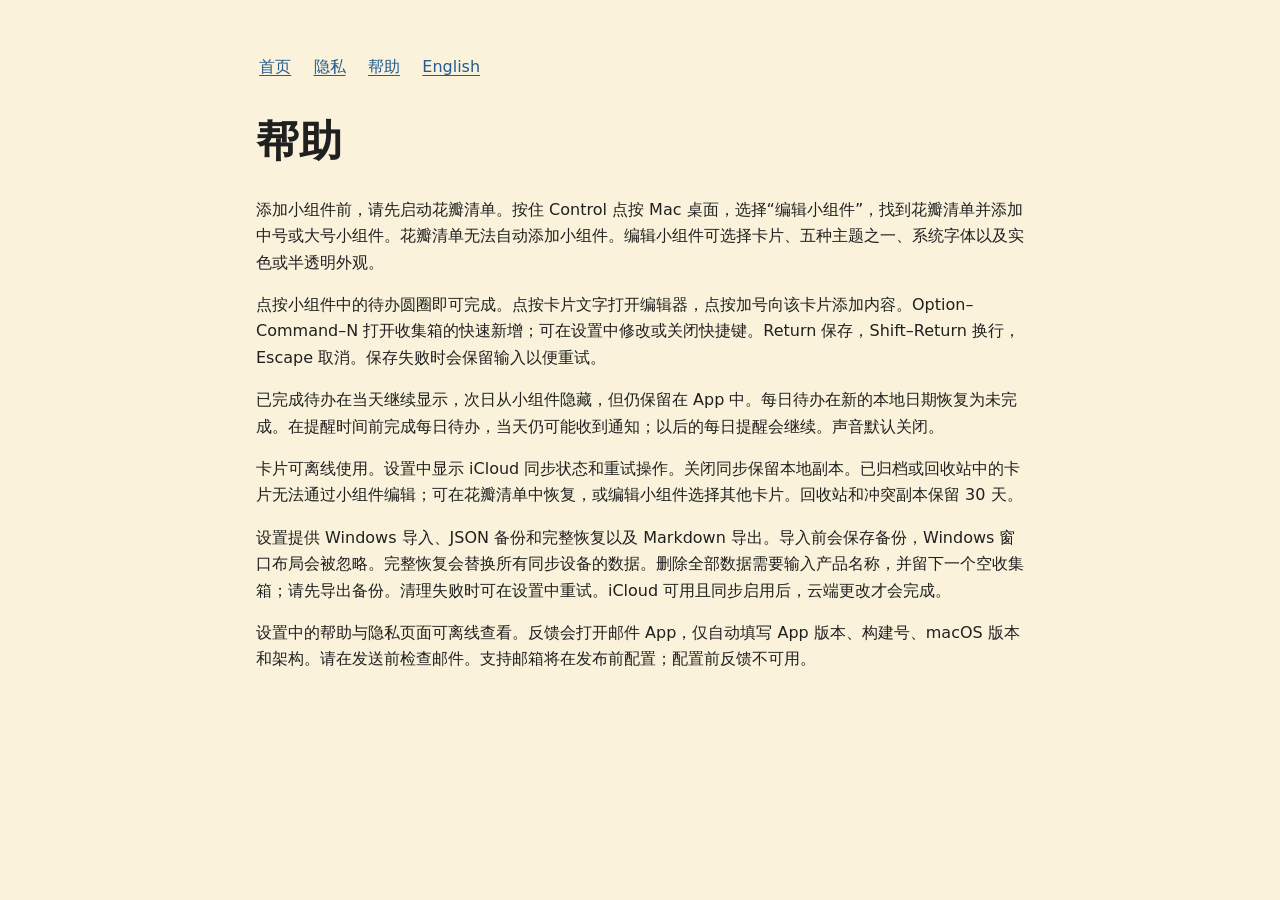
==== site/support/zh-Hans.html @ ade8dd60 "feat: add themes onboarding and bilingual support" ====
<!doctype html>
<html lang="zh-Hans">
<head><meta charset="utf-8"><meta name="viewport" content="width=device-width, initial-scale=1">
<meta name="color-scheme" content="light dark"><title>帮助 · Petal</title><link rel="stylesheet" href="../style.css"></head>
<body><header><nav aria-label="导航"><a href="../index.html">首页</a> <a href="../privacy/zh-Hans.html">隐私</a> <a href="../support/zh-Hans.html">帮助</a> <a href="en.html" lang="en" hreflang="en">English</a></nav></header>
<main><h1>帮助</h1><p>添加小组件前，请先启动花瓣清单。按住 Control 点按 Mac 桌面，选择“编辑小组件”，找到花瓣清单并添加中号或大号小组件。花瓣清单无法自动添加小组件。编辑小组件可选择卡片、五种主题之一、系统字体以及实色或半透明外观。</p>
<p>点按小组件中的待办圆圈即可完成。点按卡片文字打开编辑器，点按加号向该卡片添加内容。Option–Command–N 打开收集箱的快速新增；可在设置中修改或关闭快捷键。Return 保存，Shift–Return 换行，Escape 取消。保存失败时会保留输入以便重试。</p>
<p>已完成待办在当天继续显示，次日从小组件隐藏，但仍保留在 App 中。每日待办在新的本地日期恢复为未完成。在提醒时间前完成每日待办，当天仍可能收到通知；以后的每日提醒会继续。声音默认关闭。</p>
<p>卡片可离线使用。设置中显示 iCloud 同步状态和重试操作。关闭同步保留本地副本。已归档或回收站中的卡片无法通过小组件编辑；可在花瓣清单中恢复，或编辑小组件选择其他卡片。回收站和冲突副本保留 30 天。</p>
<p>设置提供 Windows 导入、JSON 备份和完整恢复以及 Markdown 导出。导入前会保存备份，Windows 窗口布局会被忽略。完整恢复会替换所有同步设备的数据。删除全部数据需要输入产品名称，并留下一个空收集箱；请先导出备份。清理失败时可在设置中重试。iCloud 可用且同步启用后，云端更改才会完成。</p>
<p>设置中的帮助与隐私页面可离线查看。反馈会打开邮件 App，仅自动填写 App 版本、构建号、macOS 版本和架构。请在发送前检查邮件。支持邮箱将在发布前配置；配置前反馈不可用。</p></main></body></html>
---- site/style.css ----
:root { color-scheme: light dark; font-family: system-ui, sans-serif; line-height: 1.65; color: #202020; background: #faf2db; }
body { max-width: 48rem; margin: 0 auto; padding: clamp(1rem, 4vw, 3rem); }
nav { display: flex; flex-wrap: wrap; gap: 1rem; }
a { color: #225c91; text-underline-offset: .2em; padding: .4rem .2rem; }
a:focus-visible { outline: 3px solid currentColor; outline-offset: 3px; border-radius: .2rem; }
h1 { line-height: 1.2; font-size: clamp(1.8rem, 5vw, 2.7rem); }
p { overflow-wrap: anywhere; }
@media (prefers-color-scheme: dark) { :root { color: #f5f5f5; background: #332e24; } a { color: #9ccaff; } }
@media (prefers-contrast: more) { a { text-decoration-thickness: 2px; } }
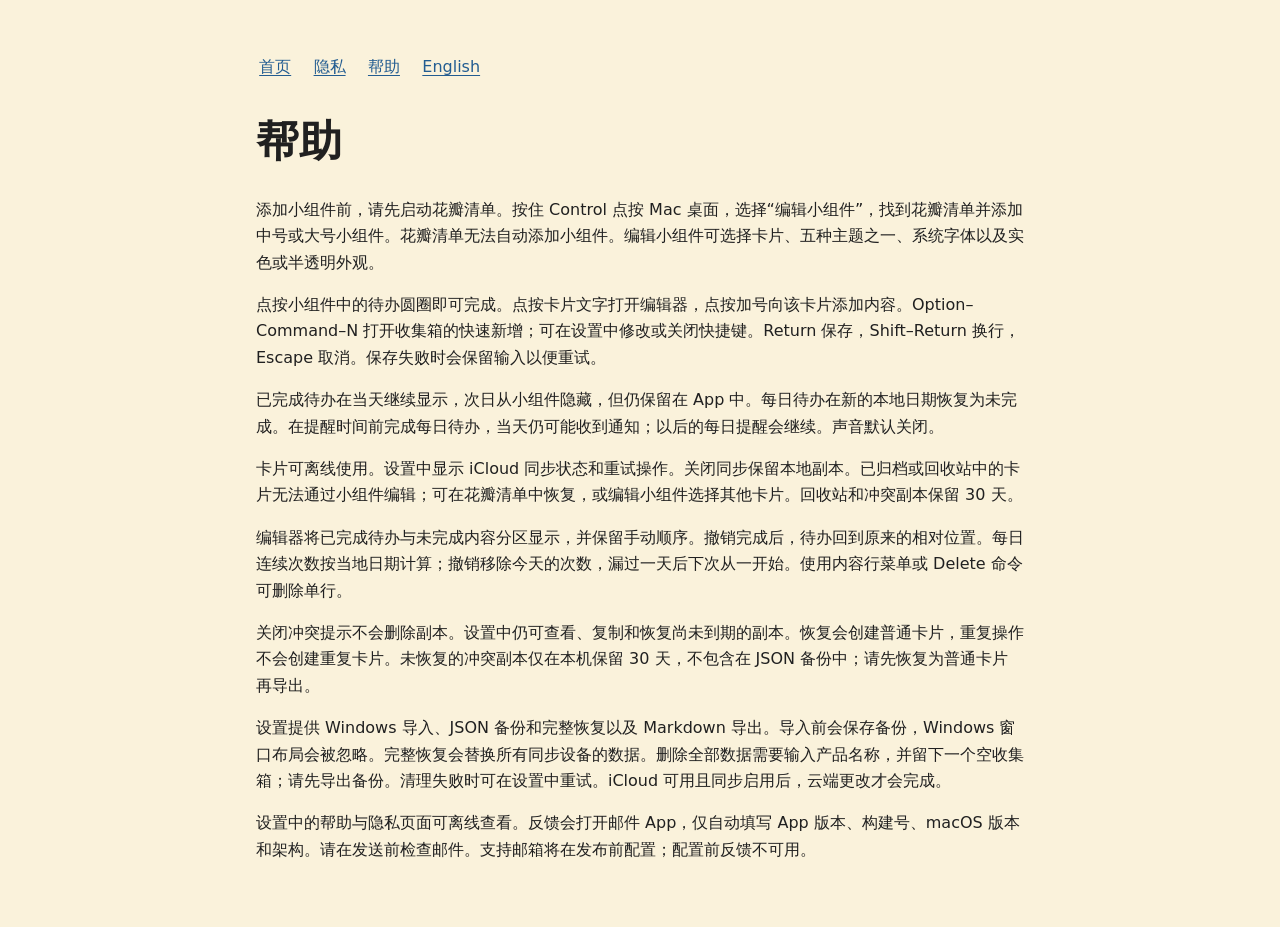
==== commit 6535748d: "fix: close final checklist integration gaps" ====
--- a/site/support/zh-Hans.html
+++ b/site/support/zh-Hans.html
@@ -7,5 +7,7 @@
 <p>点按小组件中的待办圆圈即可完成。点按卡片文字打开编辑器，点按加号向该卡片添加内容。Option–Command–N 打开收集箱的快速新增；可在设置中修改或关闭快捷键。Return 保存，Shift–Return 换行，Escape 取消。保存失败时会保留输入以便重试。</p>
 <p>已完成待办在当天继续显示，次日从小组件隐藏，但仍保留在 App 中。每日待办在新的本地日期恢复为未完成。在提醒时间前完成每日待办，当天仍可能收到通知；以后的每日提醒会继续。声音默认关闭。</p>
 <p>卡片可离线使用。设置中显示 iCloud 同步状态和重试操作。关闭同步保留本地副本。已归档或回收站中的卡片无法通过小组件编辑；可在花瓣清单中恢复，或编辑小组件选择其他卡片。回收站和冲突副本保留 30 天。</p>
+<p>编辑器将已完成待办与未完成内容分区显示，并保留手动顺序。撤销完成后，待办回到原来的相对位置。每日连续次数按当地日期计算；撤销移除今天的次数，漏过一天后下次从一开始。使用内容行菜单或 Delete 命令可删除单行。</p>
+<p>关闭冲突提示不会删除副本。设置中仍可查看、复制和恢复尚未到期的副本。恢复会创建普通卡片，重复操作不会创建重复卡片。未恢复的冲突副本仅在本机保留 30 天，不包含在 JSON 备份中；请先恢复为普通卡片再导出。</p>
 <p>设置提供 Windows 导入、JSON 备份和完整恢复以及 Markdown 导出。导入前会保存备份，Windows 窗口布局会被忽略。完整恢复会替换所有同步设备的数据。删除全部数据需要输入产品名称，并留下一个空收集箱；请先导出备份。清理失败时可在设置中重试。iCloud 可用且同步启用后，云端更改才会完成。</p>
 <p>设置中的帮助与隐私页面可离线查看。反馈会打开邮件 App，仅自动填写 App 版本、构建号、macOS 版本和架构。请在发送前检查邮件。支持邮箱将在发布前配置；配置前反馈不可用。</p></main></body></html>
